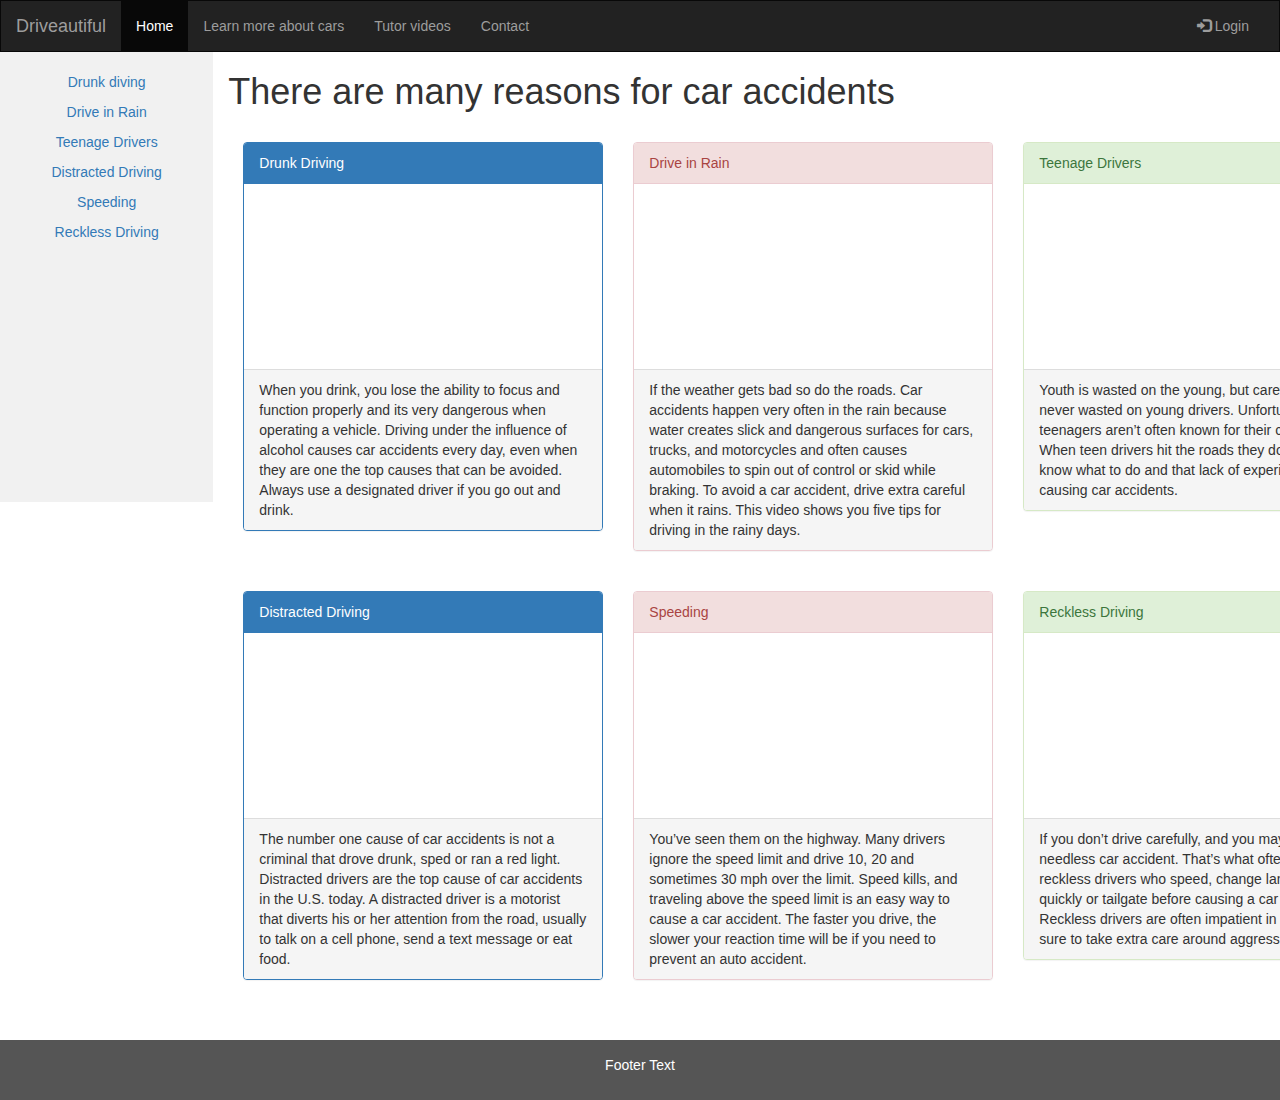
==== caraccidents.html @ d08611a0 "Add 3 pages" ====
<!DOCTYPE html>
<html lang="en">

<head>
    <title>Car accidents</title>
    <meta charset="utf-8">
    <meta name="viewport" content="width=device-width, initial-scale=1">
    <link rel="stylesheet" href="https://maxcdn.bootstrapcdn.com/bootstrap/3.3.7/css/bootstrap.min.css">
    <script src="https://ajax.googleapis.com/ajax/libs/jquery/3.2.0/jquery.min.js"></script>
    <script src="https://maxcdn.bootstrapcdn.com/bootstrap/3.3.7/js/bootstrap.min.js"></script>
    <style>
        /* Too many CSS in the same file, so I use style tag here to put the CSS code in here */

        .navbar {
            margin-bottom: 0;
            border-radius: 0;
        }
        /* Set height of the grid so .sidenav can be 100%  */

        .row.content {
            height: 450px
        }
        /* Set gray background color and 100% height */

        .sidenav {
            padding-top: 20px;
            background-color: #f1f1f1;
            height: 100%;
        }
        /* Set black background color, white text and some padding */

        footer {
            background-color: #555;
            color: white;
            padding: 15px;
        }
        /* On small screens, set height to 'auto' for sidenav and grid */

        @media screen and (max-width: 767px) {
            .sidenav {
                height: auto;
                padding: 15px;
            }
            .row.content {
                height: auto;
            }
        }
    </style>
</head>

<body>

    <nav class="navbar navbar-inverse">
        <div class="container-fluid">
            <div class="navbar-header">
                <button type="button" class="navbar-toggle" data-toggle="collapse" data-target="#myNavbar">
        <span class="icon-bar"></span>
        <span class="icon-bar"></span>
        <span class="icon-bar"></span>
      </button>
                <a class="navbar-brand" href="index.html">Driveautiful</a>
            </div>
            <div class="collapse navbar-collapse" id="myNavbar">
                <ul class="nav navbar-nav">
                    <li class="active"><a href="caraccidents.html">Home</a></li>
                    <li><a href="carengines.html">Learn more about cars</a></li>
                    <li><a href="tutorvideos.html">Tutor videos</a></li>
                    <li><a href="#">Contact</a></li>
                </ul>
                <ul class="nav navbar-nav navbar-right">
                    <li><a href="#"><span class="glyphicon glyphicon-log-in"></span> Login</a></li>
                </ul>
            </div>
        </div>
    </nav>

    <div class="container-fluid text-center">
        <div class="row content">
            <div class="col-sm-2 sidenav">
                <p><a href="https://www.youtube.com/embed/Q6OqMgqtlo4">Drunk diving</a></p>
                <p><a href="https://www.youtube.com/embed/0SiCptK2-Hs">Drive in Rain</a></p>
                <p><a href="https://www.youtube.com/embed/DmIhjMwZs5A">Teenage Drivers</a></p>
                <p><a href="https://www.youtube.com/embed/2atx1Jh6YP0">Distracted Driving</a></p>
                <p><a href="https://www.youtube.com/embed/lhcxL8X56VI">Speeding</a></p>
                <p><a href="https://www.youtube.com/embed/TU0wyTqnJag">Reckless Driving</a></p>
            </div>
            <div class="col-sm-8 text-left">
                <div class="container">
                    <div class="row">
                      <h1><span>There are many reasons for car accidents</h1></span>
                        <div class="col-sm-4" style="margin-top:20px;">
                            <div class="panel panel-primary">
                                <div class="panel-heading">Drunk Driving</div>
                                <div class="panel-body"><iframe src="https://www.youtube.com/embed/Q6OqMgqtlo4" frameborder="0" allowfullscreen></iframe></div>
                                <div class="panel-footer">When you drink, you lose the ability to focus and function properly and its very dangerous when operating a vehicle. Driving under the influence of alcohol causes car accidents every day, even when they are one the top causes that can be avoided. Always use a designated driver if you go out and drink.</div>
                            </div>
                        </div>
                        <div class="col-sm-4" style="margin-top:20px;">
                            <div class="panel panel-danger">
                                <div class="panel-heading">Drive in Rain</div>
                                <div class="panel-body"><iframe src="https://www.youtube.com/embed/0SiCptK2-Hs" frameborder="0" allowfullscreen></iframe></div>
                                <div class="panel-footer">If the weather gets bad so do the roads. Car accidents happen very often in the rain because water creates slick and dangerous surfaces for cars, trucks, and motorcycles and often causes automobiles to spin out of control or skid while braking. To avoid a car accident, drive extra careful when it rains. This video shows you five tips for driving in the rainy days.</div>
                            </div>
                        </div>
                        <div class="col-sm-4" style="margin-top:20px;">
                            <div class="panel panel-success">
                                <div class="panel-heading">Teenage Drivers</div>
                                <div class="panel-body"><iframe src="https://www.youtube.com/embed/DmIhjMwZs5A" frameborder="0" allowfullscreen></iframe></div>
                                <div class="panel-footer">Youth is wasted on the young, but careful driving is never wasted on young drivers. Unfortunately, teenagers aren’t often known for their carefulness. When teen drivers hit the roads they don’t always know what to do and that lack of experience ends up causing car accidents.</div>
                            </div>
                        </div>
                    </div>
                </div><br>

                <div class="container">
                    <div class="row">
                        <div class="col-sm-4">
                            <div class="panel panel-primary">
                                <div class="panel-heading">Distracted Driving</div>
                                <div class="panel-body"><iframe src="https://www.youtube.com/embed/2atx1Jh6YP0" frameborder="0" allowfullscreen></iframe></div>
                                <div class="panel-footer">The number one cause of car accidents is not a criminal that drove drunk, sped or ran a red light. Distracted drivers are the top cause of car accidents in the U.S. today. A distracted driver is a motorist that diverts his or her attention from the road, usually to talk on a cell phone, send a text message or eat food.</div>
                            </div>
                        </div>
                        <div class="col-sm-4">
                            <div class="panel panel-danger">
                                <div class="panel-heading">Speeding</div>
                                <div class="panel-body"><iframe src="https://www.youtube.com/embed/lhcxL8X56VI" frameborder="0" allowfullscreen></iframe></div>
                                <div class="panel-footer">You’ve seen them on the highway. Many drivers ignore the speed limit and drive 10, 20 and sometimes 30 mph over the limit. Speed kills, and traveling above the speed limit is an easy way to cause a car accident. The faster you drive, the slower your reaction time will be if you need to prevent an auto accident.</div>
                            </div>
                        </div>
                        <div class="col-sm-4">
                            <div class="panel panel-success">
                                <div class="panel-heading">Reckless Driving</div>
                                <div class="panel-body"><iframe src="https://www.youtube.com/embed/TU0wyTqnJag" frameborder="0" allowfullscreen></iframe></div>
                                <div class="panel-footer">If you don’t drive carefully, and you may end up in a needless car accident. That’s what often happens to reckless drivers who speed, change lanes too quickly or tailgate before causing a car accident. Reckless drivers are often impatient in traffic so be sure to take extra care around aggressive drivers.</div>
                            </div>
                        </div>
                    </div>
                </div><br><br>
              </div>
            </div>
          </div>


                <footer class="container-fluid text-center">
                    <p>Footer Text</p>
                </footer>

</body>

</html>
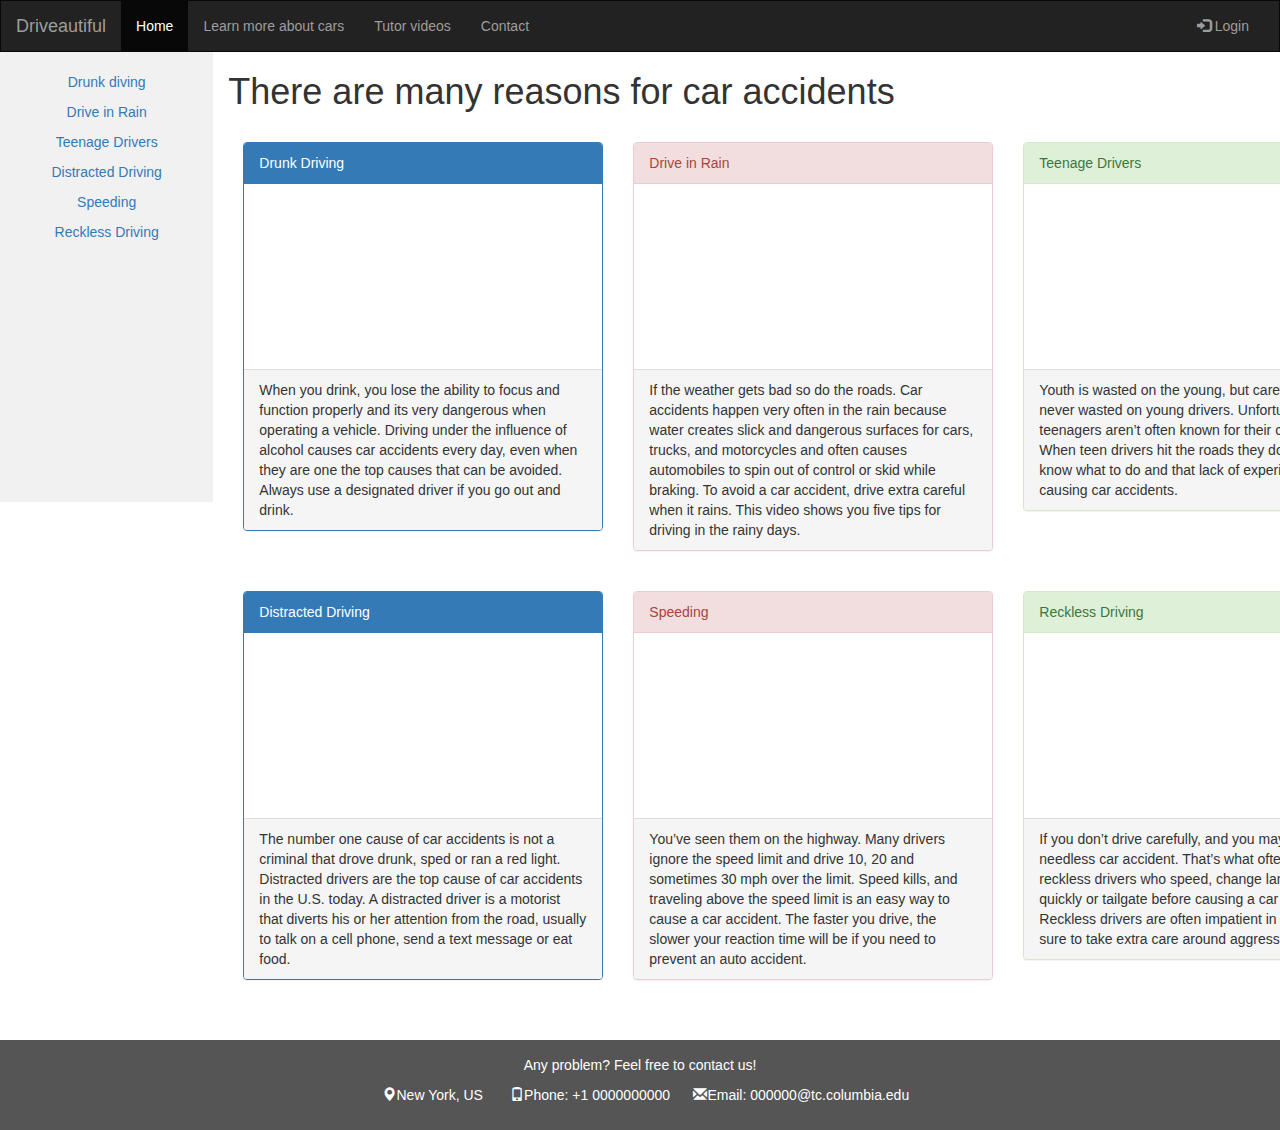
==== commit 542e1308: "Final" ====
--- a/caraccidents.html
+++ b/caraccidents.html
@@ -143,7 +143,10 @@
 
 
                 <footer class="container-fluid text-center">
-                    <p>Footer Text</p>
+                  <p>Any problem? Feel free to contact us!</p>
+                  &nbsp&nbsp&nbsp<span class="glyphicon glyphicon-map-marker"></span>New York, US &nbsp &nbsp &nbsp
+                  <span class="glyphicon glyphicon-phone"></span>Phone: +1 0000000000 &nbsp &nbsp&nbsp
+                  <span class="glyphicon glyphicon-envelope"></span>Email: 000000@tc.columbia.edu</p>
                 </footer>
 
 </body>
